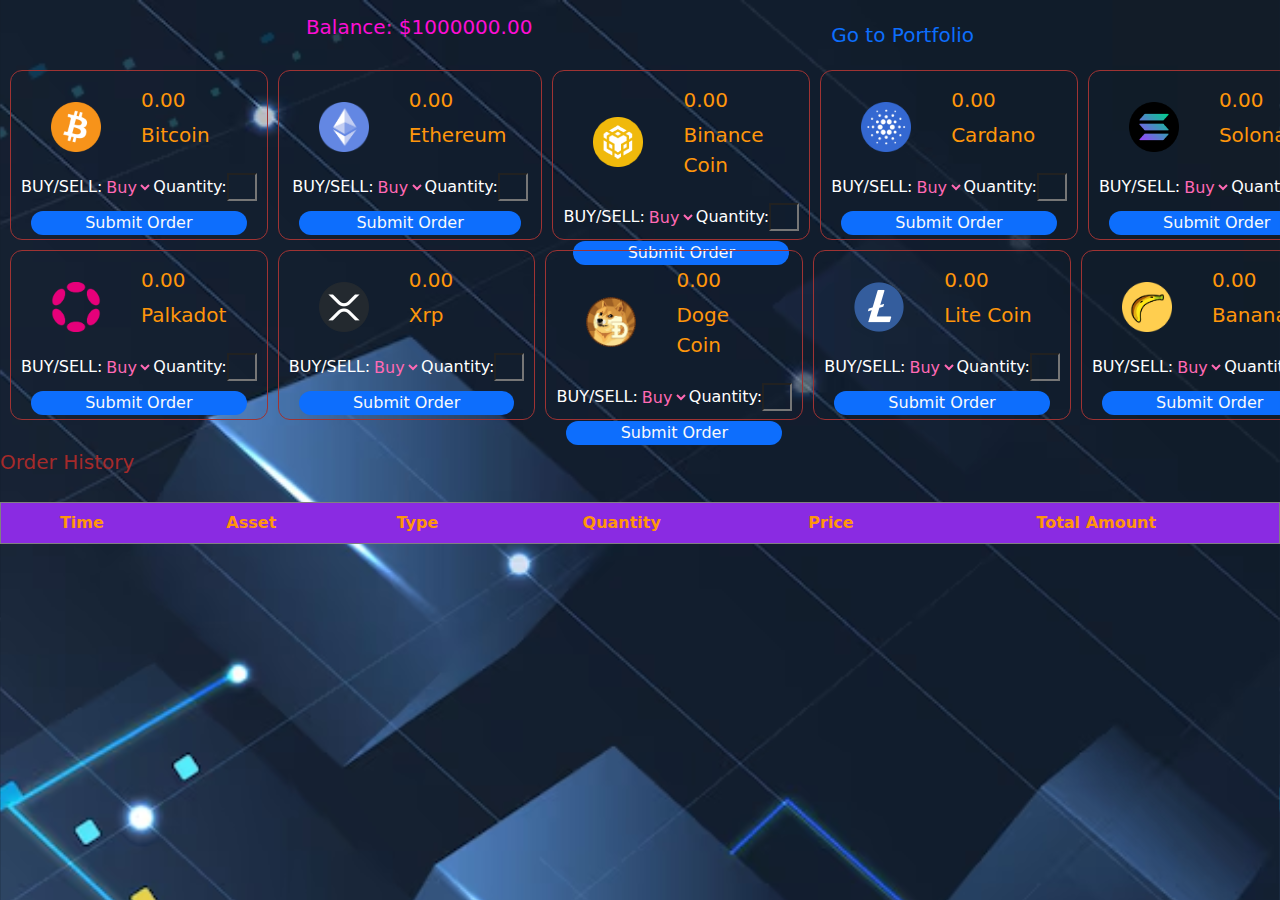
==== buy-sell.html @ 3fd24365 "add" ====
<!DOCTYPE html>
<html lang="en">
<head>
    <meta charset="UTF-8" />
    <meta name="viewport" content="width=device-width, initial-scale=1.0" />
    <title>Trading Page</title>
    <!-- https://cdn.jsdelivr.net/npm/bootstrap@5.3.3/dist/css/bootstrap.min.css -->
    <link href="https://cdn.jsdelivr.net/npm/bootstrap@5.3.3/dist/css/bootstrap.min.css" rel="stylesheet" integrity="sha384-QWTKZyjpPEjISv5WaRU9OFeRpok6YctnYmDr5pNlyT2bRjXh0JMhjY6hW+ALEwIH" crossorigin="anonymous">
    <link rel="stylesheet" href="buy-sell.css" />
</head>
<body>
    <div class="balance">
        <p>Balance: $<span id="balance">1000000</span></p>
        <a  style="text-decoration: none;" href="portfolio.html">Go to Portfolio</a>
    </div>
    

    <!-- Navigation to Portfolio -->
    <!-- <div class="nav">
        <a href="portfolio.html">Go to Portfolio</a>
    </div> -->

    <!-- Trading Section -->
    <div class="coincard">
        <div class="coin-list" style="margin: 10px;">
            <!-- Bitcoin Section -->
            <div class="coinmain">
                <div class="coin">
                    <img class="cimgg" src="crypto coin/bitcoin.png" alt="Bitcoin" />
                    <div class="ctitle">
                        <h3 id="btc-trade">0.00</h3>
                        <p>Bitcoin</p>
                    </div>
                </div>
                <div>
                    <div class="order-form">
                        <label for="btc-type">BUY/SELL:</label>
                        <select id="btc-type">
                            <option value="buy">Buy</option>
                            <option value="sell">Sell</option>
                        </select>
                        <label for="btc-quantity">Quantity:</label>
                        <input style="width: 30px;" type="number" id="btc-quantity" min="0" />
                    </div>
                    

                    <div  style="display: flex;flex-direction: column; border-radius: 10px  ;margin: 10px;">
                        <button class="bg-primary text-light" onclick="placeOrder('btc')">Submit Order</button>
                    </div>
                
                </div>
            </div>

            <!-- Ethereum Section -->
            <div class="coinmain">
                <div class="coin">
                    <img class="cimgg" src="crypto coin/ethereum.png" alt="Ethereum" />
                    <div class="ctitle">
                        <h3 id="eth-trade">0.00</h3>
                        <p>Ethereum</p>
                    </div>
                </div>
                <div>
                    <div class="order-form">
                        <label for="eth-type">BUY/SELL:</label>
                        <select id="eth-type">
                            <option value="buy">Buy</option>
                            <option value="sell">Sell</option>
                        </select>
                        <label for="eth-quantity">Quantity:</label>
                        <input style="width: 30px;" type="number" id="eth-quantity" min="0" />
                    </div>

                    <div style="display: flex; flex-direction: column; margin: 10px;">
                        <button class="bg-primary text-light" onclick="placeOrder('eth')">Submit Order</button>
                    </div>
                </div>
            </div>
            <!-- bnb Section -->
            <div class="coinmain">
                <div class="coin">
                    <img class="cimgg" src="crypto coin/bnb.png" alt="bnb" />
                    <div class="ctitle">
                        <h3 id="bnb-trade">0.00</h3>
                        <p>Binance Coin</p>
                    </div>
                </div>
                <div>
                    <div class="order-form">
                        <label for="bnb-type">BUY/SELL:</label>
                        <select id="bnb-type">
                            <option value="buy">Buy</option>
                            <option value="sell">Sell</option>
                        </select>
                        <label for="bnb-quantity">Quantity:</label>
                        <input style="width: 30px;" type="number" id="bnb-quantity" min="0" />
                    </div>

                    <div style="display: flex; flex-direction: column; margin: 10px;">
                        <button class="bg-primary text-light" onclick="placeOrder('bnb')">Submit Order</button>
                    </div>
                </div>
            </div>
            <!-- Cardano Section -->
            <div class="coinmain">
                <div class="coin">
                    <img class="cimgg" src="crypto coin/cardano.png" alt="cardanpo" />
                    <div class="ctitle">
                        <h3 id="ada-trade">0.00</h3>
                        <p>Cardano</p>
                    </div>
                </div>
                <div>
                    <div class="order-form">
                        <label for="ada-type">BUY/SELL:</label>
                        <select id="ada-type">
                            <option value="buy">Buy</option>
                            <option value="sell">Sell</option>
                        </select>
                        <label for="ada-quantity">Quantity:</label>
                        <input style="width: 30px;" type="number" id="ada-quantity" min="0" />
                    </div>

                    <div style="display: flex; flex-direction: column; margin: 10px;">
                        <button class="bg-primary text-light" onclick="placeOrder('ada')">Submit Order</button>
                    </div>
                </div>
            </div>
            <!-- solona Section -->
            <div class="coinmain">
                <div class="coin">
                    <img class="cimgg" src="crypto coin/solona.png" alt="Solona" />
                    <div class="ctitle">
                        <h3 id="sol-trade">0.00</h3>
                        <p>Solona</p>
                    </div>
                </div>
                <div>
                    <div class="order-form">
                        <label for="sol-type">BUY/SELL:</label>
                        <select id="sol-type">
                            <option value="buy">Buy</option>
                            <option value="sell">Sell</option>
                        </select>
                        <label for="sol-quantity">Quantity:</label>
                        <input style="width: 30px;" type="number" id="sol-quantity" min="0" />
                    </div>

                    <div style="display: flex; flex-direction: column; margin: 10px;">
                        <button class="bg-primary text-light" onclick="placeOrder('sol')">Submit Order</button>
                    </div>
                </div>
            </div>
        </div>
        <div class="coin-list" style="margin: 10px;">
            <!-- palkadot Section -->
           <div class="coinmain">
               <div class="coin">
                   <img class="cimgg" src="crypto coin/polka.png" alt="Palkadot" />
                   <div class="ctitle">
                       <h3 id="dot-trade">0.00</h3>
                       <p>Palkadot</p>
                   </div>
               </div>
               <div>
                   <div class="order-form">
                       <label for="dot-type">BUY/SELL:</label>
                       <select id="dot-type">
                           <option value="buy">Buy</option>
                           <option value="sell">Sell</option>
                       </select>
                       <label for="dot-quantity">Quantity:</label>
                       <input style="width: 30px;" type="number" id="dot-quantity" min="0" />
                   </div>
                   

                   <div  style="display: flex;flex-direction: column; border-radius: 10px  ;margin: 10px;">
                       <button class="bg-primary text-light" onclick="placeOrder('dot')">Submit Order</button>
                   </div>
               
               </div>
           </div>

           <!-- xrp Section -->
           <div class="coinmain">
               <div class="coin">
                   <img class="cimgg" src="crypto coin/xrp.png" alt="Xrp" />
                   <div class="ctitle">
                       <h3 id="xrp-trade">0.00</h3>
                       <p>Xrp</p>
                   </div>
               </div>
               <div>
                   <div class="order-form">
                       <label for="xrp-type">BUY/SELL:</label>
                       <select id="xrp-type">
                           <option value="buy">Buy</option>
                           <option value="sell">Sell</option>
                       </select>
                       <label for="xrp-quantity">Quantity:</label>
                       <input style="width: 30px;" type="number" id="xrp-quantity" min="0" />
                   </div>

                   <div style="display: flex; flex-direction: column; margin: 10px;">
                       <button class="bg-primary text-light" onclick="placeOrder('xrp')">Submit Order</button>
                   </div>
               </div>
           </div>
           <!-- dogecoin Section -->
           <div class="coinmain">
               <div class="coin">
                   <img class="cimgg" src="crypto coin/dogecoin.png" alt="dogecoin" />
                   <div class="ctitle">
                       <h3 id="doge-trade">0.00</h3>
                       <p>Doge Coin</p>
                   </div>
               </div>
               <div>
                   <div class="order-form">
                       <label for="doge-type">BUY/SELL:</label>
                       <select id="doge-type">
                           <option value="buy">Buy</option>
                           <option value="sell">Sell</option>
                       </select>
                       <label for="doge-quantity">Quantity:</label>
                       <input style="width: 30px;" type="number" id="doge-quantity" min="0" />
                   </div>

                   <div style="display: flex; flex-direction: column; margin: 10px;">
                       <button class="bg-primary text-light" onclick="placeOrder('doge')">Submit Order</button>
                   </div>
               </div>
           </div>
           <!-- Litecoin Section -->
           <div class="coinmain">
               <div class="coin">
                   <img class="cimgg" src="crypto coin/litecoin.png" alt="litecoin" />
                   <div class="ctitle">
                       <h3 id="ltc-trade">0.00</h3>
                       <p>Lite Coin</p>
                   </div>
               </div>
               <div>
                   <div class="order-form">
                       <label for="ltc-type">BUY/SELL:</label>
                       <select id="ltc-type">
                           <option value="buy">Buy</option>
                           <option value="sell">Sell</option>
                       </select>
                       <label for="ltc-quantity">Quantity:</label>
                       <input style="width: 30px;" type="number" id="ltc-quantity" min="0" />
                   </div>

                   <div style="display: flex; flex-direction: column; margin: 10px;">
                       <button class="bg-primary text-light" onclick="placeOrder('ltc')">Submit Order</button>
                   </div>
               </div>
           </div>
           <!-- banana Section -->
           <div class="coinmain">
               <div class="coin">
                   <img class="cimgg" src="crypto coin/banana.png" alt="Banana" />
                   <div class="ctitle">
                       <h3 id="banana-trade">0.00</h3>
                       <p>Banana</p>
                   </div>
               </div>
               <div>
                   <div class="order-form">
                       <label for="banana-type">BUY/SELL:</label>
                       <select id="banana-type">
                           <option value="buy">Buy</option>
                           <option value="sell">Sell</option>
                       </select>
                       <label for="banana-quantity">Quantity:</label>
                       <input style="width: 30px;" type="number" id="banana-quantity" min="0" />
                   </div>

                   <div style="display: flex; flex-direction: column; margin: 10px;">
                       <button class="bg-primary text-light" onclick="placeOrder('banana')">Submit Order</button>
                   </div>
               </div>
           </div>
       </div> 
       
       
         
        
    </div>

    <!-- Order History -->
    <h3 style="color: brown; margin-top: 30px;">Order History</h3>
    
    <div class="order-history">
        
        <table border="1" id="order-history-table">
            <thead>
                <tr>
                    <th>Time</th>
                    <th>Asset</th>
                    <th>Type</th>
                    <th>Quantity</th>
                    <th>Price</th>
                    <th>Total Amount</th>
                </tr>
            </thead>
            <tbody>
                <!-- Order rows will be added here dynamically -->
            </tbody>
        </table>
    </div>

    <!-- WebSocket & JS -->
    <script src="buy-sell.js"></script>
</body>
</html>
---- buy-sell.css ----
*{
    margin: 0px;
    padding: 0px;
}
body{
    background-image: url(crypto\ coin/bg1.png);
    /* background-color: aqua; */
    /* background-repeat: no-repeat; */
    height: 100%;
    width: 100%;
    background-size: cover;
    overflow-x: hidden;
}
.balance{
    margin-top: 10px;
    /* margin: 2px; */
    margin-left: 5px;
    margin-right: 5px;
    display: flex;
    justify-content: space-evenly;
    /* border: 1px solid white; */
    /* box-shadow: 5px grey; */
    font-size: 20px;
    color: #fc0ed4;
    border-radius: 30px;
    align-items: center;
    text-align: center;
    /* margin: 2px; */
    padding: 2px;
}
/* .coincard{
    border: 1px solid white;
} */
.coin-list {
    display: flex;
    align-items: center;
    /* border: 1px solid white; */
}

.coin {
    display: flex;
    align-items: center;
    font-size: 15px;
    margin: 5px 5px;
    color: #ff960b;
    padding: 2px 20px;
    border-radius: 8px;
    margin-left: 10px;
    /* border: 1px solid white; */
}
.ctitle{
    margin-left: 40px;
}
.ctitle p,h3{
    font-size: 20px;
}

.coinmain {
    border: 1px solid rgb(159, 51, 51);
    /* box-shadow: 1px 1px 1px 1px rgb(216, 211, 214); */
    border-radius: 12px;
    margin-right: 10px;
    padding: 10px;
    width: 300px;
    height:170px
}
.cimgg{
    height: 50px;
}

.order-form {
    display: flex;
    justify-content: center;
    align-items: center;
    color: white;
    /* gap: 8px; */
}
select{
    border: none; 
    outline: none; 
    background-color: transparent; 
    /* appearance: none;  */
    /* -webkit-appearance: none;  */
    -moz-appearance: none; 
    /* padding: 10px;  */
    color: hotpink;
}
input{
    /* border: none;  */
    /* outline: none;  */
    background-color: transparent; 
    /* appearance: none;  */
    /* -webkit-appearance: none;  */
    /* -moz-appearance: none;  */
    /* padding: 10px;  */
    color: hotpink;

}
button{
    background-color: transparent;
    border: none;
    border-radius: 30px;
}
/* button:hover{
    background-color: white;
    color: black;
} */
.order-history{
    height: 300px;
    width: 100%;
    overflow: scroll;
    /* scrollbar-color: green; */
    /* overflow-wrap: normal ; */ 
    
}

#order-history-table {
    margin-top: 20px;
    width: 100%;
    border-collapse: collapse;
    /* overflow: scroll; */
    /* height: 200px; */
}
#order-history-table th{
    padding: 8px;
    text-align: center;
    /* position: fixed; */
    background: blueviolet;
    color: #ff960b;

}

#order-history-table td {
    padding: 8px;
    text-align: center;
    color: aqua;
}
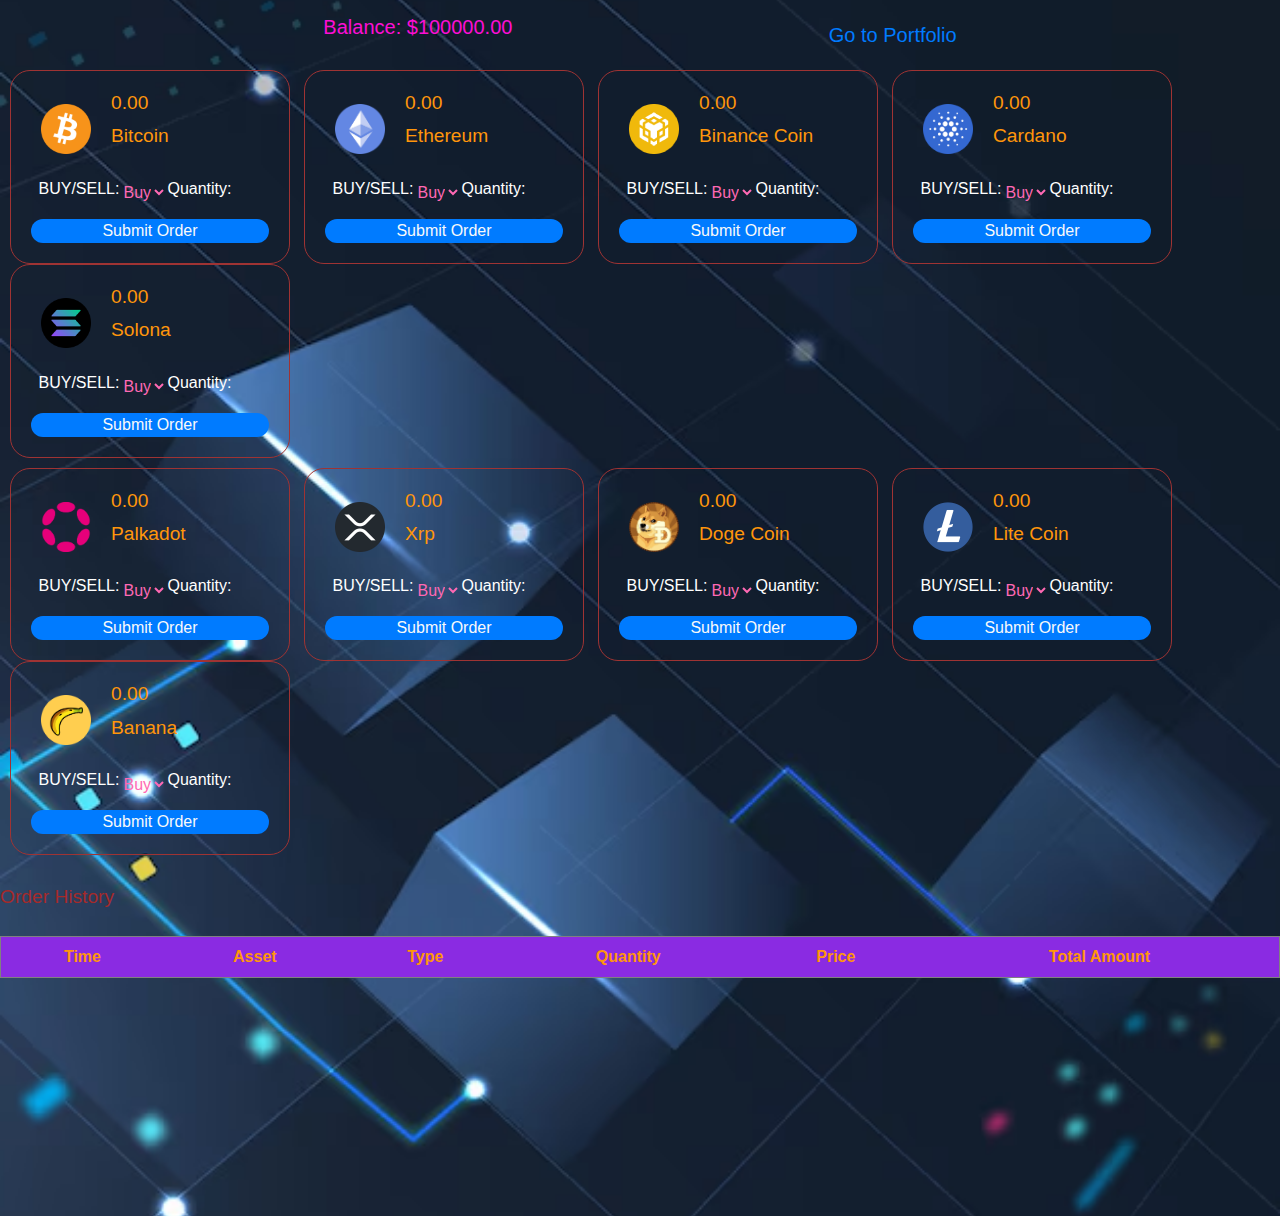
==== commit 38c6eabc: "BUY SELL ADD CHART ON ALL" ====
--- a/buy-sell.html
+++ b/buy-sell.html
@@ -6,6 +6,7 @@
     <title>Trading Page</title>
     <!-- https://cdn.jsdelivr.net/npm/bootstrap@5.3.3/dist/css/bootstrap.min.css -->
     <link href="https://cdn.jsdelivr.net/npm/bootstrap@5.3.3/dist/css/bootstrap.min.css" rel="stylesheet" integrity="sha384-QWTKZyjpPEjISv5WaRU9OFeRpok6YctnYmDr5pNlyT2bRjXh0JMhjY6hW+ALEwIH" crossorigin="anonymous">
+    <link rel="stylesheet" href="https://stackpath.bootstrapcdn.com/bootstrap/4.5.2/css/bootstrap.min.css">
     <link rel="stylesheet" href="buy-sell.css" />
 </head>
 <body>
@@ -26,7 +27,9 @@
             <!-- Bitcoin Section -->
             <div class="coinmain">
                 <div class="coin">
+                    <a href="#" data-toggle="modal" data-target="#imagePopup">
                     <img class="cimgg" src="crypto coin/bitcoin.png" alt="Bitcoin" />
+                    </a>    
                     <div class="ctitle">
                         <h3 id="btc-trade">0.00</h3>
                         <p>Bitcoin</p>
@@ -54,7 +57,9 @@
             <!-- Ethereum Section -->
             <div class="coinmain">
                 <div class="coin">
+                    <a href="#" data-toggle="modal" data-target="#imagePopup1">
                     <img class="cimgg" src="crypto coin/ethereum.png" alt="Ethereum" />
+                </a>
                     <div class="ctitle">
                         <h3 id="eth-trade">0.00</h3>
                         <p>Ethereum</p>
@@ -79,7 +84,9 @@
             <!-- bnb Section -->
             <div class="coinmain">
                 <div class="coin">
+                    <a href="#" data-toggle="modal" data-target="#imagePopup2">
                     <img class="cimgg" src="crypto coin/bnb.png" alt="bnb" />
+                </a>
                     <div class="ctitle">
                         <h3 id="bnb-trade">0.00</h3>
                         <p>Binance Coin</p>
@@ -104,7 +111,9 @@
             <!-- Cardano Section -->
             <div class="coinmain">
                 <div class="coin">
+                    <a href="#" data-toggle="modal" data-target="#imagePopup3">
                     <img class="cimgg" src="crypto coin/cardano.png" alt="cardanpo" />
+                </a>
                     <div class="ctitle">
                         <h3 id="ada-trade">0.00</h3>
                         <p>Cardano</p>
@@ -129,7 +138,9 @@
             <!-- solona Section -->
             <div class="coinmain">
                 <div class="coin">
+                    <a href="#" data-toggle="modal" data-target="#imagePopup4">
                     <img class="cimgg" src="crypto coin/solona.png" alt="Solona" />
+                </a>
                     <div class="ctitle">
                         <h3 id="sol-trade">0.00</h3>
                         <p>Solona</p>
@@ -156,7 +167,9 @@
             <!-- palkadot Section -->
            <div class="coinmain">
                <div class="coin">
+                <a href="#" data-toggle="modal" data-target="#imagePopup5">
                    <img class="cimgg" src="crypto coin/polka.png" alt="Palkadot" />
+                </a>
                    <div class="ctitle">
                        <h3 id="dot-trade">0.00</h3>
                        <p>Palkadot</p>
@@ -184,7 +197,9 @@
            <!-- xrp Section -->
            <div class="coinmain">
                <div class="coin">
+                <a href="#" data-toggle="modal" data-target="#imagePopup6">
                    <img class="cimgg" src="crypto coin/xrp.png" alt="Xrp" />
+                </a>
                    <div class="ctitle">
                        <h3 id="xrp-trade">0.00</h3>
                        <p>Xrp</p>
@@ -209,7 +224,9 @@
            <!-- dogecoin Section -->
            <div class="coinmain">
                <div class="coin">
+                <a href="#" data-toggle="modal" data-target="#imagePopup7">
                    <img class="cimgg" src="crypto coin/dogecoin.png" alt="dogecoin" />
+                </a>
                    <div class="ctitle">
                        <h3 id="doge-trade">0.00</h3>
                        <p>Doge Coin</p>
@@ -234,7 +251,9 @@
            <!-- Litecoin Section -->
            <div class="coinmain">
                <div class="coin">
+                <a href="#" data-toggle="modal" data-target="#imagePopup8">
                    <img class="cimgg" src="crypto coin/litecoin.png" alt="litecoin" />
+                </a>
                    <div class="ctitle">
                        <h3 id="ltc-trade">0.00</h3>
                        <p>Lite Coin</p>
@@ -259,7 +278,9 @@
            <!-- banana Section -->
            <div class="coinmain">
                <div class="coin">
+                <a href="#" data-toggle="modal" data-target="#imagePopup9">
                    <img class="cimgg" src="crypto coin/banana.png" alt="Banana" />
+                </a>
                    <div class="ctitle">
                        <h3 id="banana-trade">0.00</h3>
                        <p>Banana</p>
@@ -310,7 +331,430 @@
         </table>
     </div>
 
+      <!-- Popup Modal -->
+      <div class="modal fade" id="imagePopup" tabindex="-1" role="dialog" aria-labelledby="popupLabel" aria-hidden="true">
+        <div class="modal-dialog modal-fullscreen" role="document">
+            <div class="modal-content">
+                <div class="modal-header">
+                    <h5 class="modal-title" id="popupLabel">BITCOIN</h5>
+                    <button type="button" class="close" data-dismiss="modal" aria-label="Close">
+                        <span aria-hidden="true">&times;</span>
+                    </button>
+                </div>
+                <div class="modal-body">
+                    <p><!-- TradingView Widget BEGIN -->
+                        <div class="tradingview-widget-container" style="height:100%;width:100%">
+                            <div class="tradingview-widget-container__widget" style="height:calc(100% - 32px);width:100%"></div>
+                            <div class="tradingview-widget-copyright">
+                                <a href="https://www.tradingview.com/" rel="noopener nofollow" target="_blank">
+                                    <span class="blue-text"></span>
+                                </a>
+                            </div>
+                            <script type="text/javascript" src="https://s3.tradingview.com/external-embedding/embed-widget-advanced-chart.js" async>
+                            {
+                                "autosize": true,
+                                "symbol": "BITSTAMP:BTCUSD",
+                                "interval": "60",
+                                "timezone": "Etc/UTC",
+                                "theme": "dark",
+                                "style": "1",
+                                "locale": "en",
+                                "withdateranges": true,
+                                "hide_side_toolbar": false,
+                                "allow_symbol_change": true,
+                                "details": true,
+                                "calendar": false,
+                                "support_host": "https://www.tradingview.com"
+                            }
+                            </script>
+                        </div>
+                        <!-- TradingView Widget END --></p>
+                </div>
+                <div class="modal-footer">
+                    <button type="button" class="btn btn-secondary" data-dismiss="modal">Close</button>
+                </div>
+            </div>
+        </div>
+    </div>
+      <!-- Popup Modal -->
+      <div class="modal fade" id="imagePopup1" tabindex="-1" role="dialog" aria-labelledby="popupLabel" aria-hidden="true">
+        <div class="modal-dialog modal-fullscreen" role="document">
+            <div class="modal-content">
+                <div class="modal-header">
+                    <h5 class="modal-title" id="popupLabel">ETHEREUM</h5>
+                    <button type="button" class="close" data-dismiss="modal" aria-label="Close">
+                        <span aria-hidden="true">&times;</span>
+                    </button>
+                </div>
+                <div class="modal-body">
+                    <p><!-- TradingView Widget BEGIN -->
+                        <div class="tradingview-widget-container" style="height:100%;width:100%">
+                          <div class="tradingview-widget-container__widget" style="height:calc(100% - 32px);width:100%"></div>
+                          <div class="tradingview-widget-copyright"><a href="https://www.tradingview.com/" rel="noopener nofollow" target="_blank"><span class="blue-text"></span></a></div>
+                          <script type="text/javascript" src="https://s3.tradingview.com/external-embedding/embed-widget-advanced-chart.js" async>
+                          {
+                          "autosize": true,
+                          "symbol": "MARKETSCOM:ETHEREUM",
+                          "interval": "60",
+                          "timezone": "Etc/UTC",
+                          "theme": "dark",
+                          "style": "1",
+                          "locale": "en",
+                          "withdateranges": true,
+                          "hide_side_toolbar": false,
+                          "allow_symbol_change": true,
+                          "details": true,
+                          "calendar": false,
+                          "support_host": "https://www.tradingview.com"
+                        }
+                          </script>
+                        </div>
+                        <!-- TradingView Widget END --></p>
+                </div>
+                <div class="modal-footer">
+                    <button type="button" class="btn btn-secondary" data-dismiss="modal">Close</button>
+                </div>
+            </div>
+        </div>
+    </div>
+      <!-- Popup Modal -->
+      <div class="modal fade" id="imagePopup2" tabindex="-1" role="dialog" aria-labelledby="popupLabel" aria-hidden="true">
+        <div class="modal-dialog modal-fullscreen" role="document">
+            <div class="modal-content">
+                <div class="modal-header">
+                    <h5 class="modal-title" id="popupLabel">BINANCE COIN</h5>
+                    <button type="button" class="close" data-dismiss="modal" aria-label="Close">
+                        <span aria-hidden="true">&times;</span>
+                    </button>
+                </div>
+                <div class="modal-body">
+                    <p><!-- TradingView Widget BEGIN -->
+                        <div class="tradingview-widget-container" style="height:100%;width:100%">
+                          <div class="tradingview-widget-container__widget" style="height:calc(100% - 32px);width:100%"></div>
+                          <div class="tradingview-widget-copyright"><a href="https://www.tradingview.com/" rel="noopener nofollow" target="_blank"><span class="blue-text"></span></a></div>
+                          <script type="text/javascript" src="https://s3.tradingview.com/external-embedding/embed-widget-advanced-chart.js" async>
+                          {
+                          "autosize": true,
+                          "symbol": "BINANCE:BNBUSD",
+                          "interval": "60",
+                          "timezone": "Etc/UTC",
+                          "theme": "dark",
+                          "style": "1",
+                          "locale": "en",
+                          "withdateranges": true,
+                          "hide_side_toolbar": false,
+                          "allow_symbol_change": true,
+                          "details": true,
+                          "calendar": false,
+                          "support_host": "https://www.tradingview.com"
+                        }
+                          </script>
+                        </div>
+                        <!-- TradingView Widget END --></p>
+                </div>
+                <div class="modal-footer">
+                    <button type="button" class="btn btn-secondary" data-dismiss="modal">Close</button>
+                </div>
+            </div>
+        </div>
+    </div>
+      <!-- Popup Modal -->
+      <div class="modal fade" id="imagePopup3" tabindex="-1" role="dialog" aria-labelledby="popupLabel" aria-hidden="true">
+        <div class="modal-dialog modal-fullscreen" role="document">
+            <div class="modal-content">
+                <div class="modal-header">
+                    <h5 class="modal-title" id="popupLabel">CARDANO</h5>
+                    <button type="button" class="close" data-dismiss="modal" aria-label="Close">
+                        <span aria-hidden="true">&times;</span>
+                    </button>
+                </div>
+                <div class="modal-body">
+                    <p><!-- TradingView Widget BEGIN -->
+                        <div class="tradingview-widget-container" style="height:100%;width:100%">
+                          <div class="tradingview-widget-container__widget" style="height:calc(100% - 32px);width:100%"></div>
+                          <div class="tradingview-widget-copyright"><a href="https://www.tradingview.com/" rel="noopener nofollow" target="_blank"><span class="blue-text"></span></a></div>
+                          <script type="text/javascript" src="https://s3.tradingview.com/external-embedding/embed-widget-advanced-chart.js" async>
+                          {
+                          "autosize": true,
+                          "symbol": "BINANCE:ADAUSD",
+                          "interval": "60",
+                          "timezone": "Etc/UTC",
+                          "theme": "dark",
+                          "style": "1",
+                          "locale": "en",
+                          "withdateranges": true,
+                          "hide_side_toolbar": false,
+                          "allow_symbol_change": true,
+                          "details": true,
+                          "calendar": false,
+                          "support_host": "https://www.tradingview.com"
+                        }
+                          </script>
+                        </div>
+                        <!-- TradingView Widget END --></p>
+                </div>
+                <div class="modal-footer">
+                    <button type="button" class="btn btn-secondary" data-dismiss="modal">Close</button>
+                </div>
+            </div>
+        </div>
+    </div>
+      <!-- Popup Modal -->
+      <div class="modal fade" id="imagePopup4" tabindex="-1" role="dialog" aria-labelledby="popupLabel" aria-hidden="true">
+        <div class="modal-dialog modal-fullscreen" role="document">
+            <div class="modal-content">
+                <div class="modal-header">
+                    <h5 class="modal-title" id="popupLabel">SOLONA</h5>
+                    <button type="button" class="close" data-dismiss="modal" aria-label="Close">
+                        <span aria-hidden="true">&times;</span>
+                    </button>
+                </div>
+                <div class="modal-body">
+                    <p><!-- TradingView Widget BEGIN -->
+                        <div class="tradingview-widget-container" style="height:100%;width:100%">
+                          <div class="tradingview-widget-container__widget" style="height:calc(100% - 32px);width:100%"></div>
+                          <div class="tradingview-widget-copyright"><a href="https://www.tradingview.com/" rel="noopener nofollow" target="_blank"><span class="blue-text"></span></a></div>
+                          <script type="text/javascript" src="https://s3.tradingview.com/external-embedding/embed-widget-advanced-chart.js" async>
+                          {
+                          "autosize": true,
+                          "symbol": "COINBASE:SOLUSD",
+                          "interval": "60",
+                          "timezone": "Etc/UTC",
+                          "theme": "dark",
+                          "style": "1",
+                          "locale": "en",
+                          "withdateranges": true,
+                          "hide_side_toolbar": false,
+                          "allow_symbol_change": true,
+                          "details": true,
+                          "calendar": false,
+                          "support_host": "https://www.tradingview.com"
+                        }
+                          </script>
+                        </div>
+                        <!-- TradingView Widget END --></p>
+                </div>
+                <div class="modal-footer">
+                    <button type="button" class="btn btn-secondary" data-dismiss="modal">Close</button>
+                </div>
+            </div>
+        </div>
+    </div>
+    
+      <!-- Popup Modal -->
+      <div class="modal fade" id="imagePopup5" tabindex="-1" role="dialog" aria-labelledby="popupLabel" aria-hidden="true">
+        <div class="modal-dialog modal-fullscreen" role="document">
+            <div class="modal-content">
+                <div class="modal-header">
+                    <h5 class="modal-title" id="popupLabel">POLKADOT</h5>
+                    <button type="button" class="close" data-dismiss="modal" aria-label="Close">
+                        <span aria-hidden="true">&times;</span>
+                    </button>
+                </div>
+                <div class="modal-body">
+                    <p><!-- TradingView Widget BEGIN -->
+                        <div class="tradingview-widget-container" style="height:100%;width:100%">
+                          <div class="tradingview-widget-container__widget" style="height:calc(100% - 32px);width:100%"></div>
+                          <div class="tradingview-widget-copyright"><a href="https://www.tradingview.com/" rel="noopener nofollow" target="_blank"><span class="blue-text"></span></a></div>
+                          <script type="text/javascript" src="https://s3.tradingview.com/external-embedding/embed-widget-advanced-chart.js" async>
+                          {
+                          "autosize": true,
+                          "symbol": "COINBASE:DOTUSD",
+                          "interval": "60",
+                          "timezone": "Etc/UTC",
+                          "theme": "dark",
+                          "style": "1",
+                          "locale": "en",
+                          "withdateranges": true,
+                          "hide_side_toolbar": false,
+                          "allow_symbol_change": true,
+                          "details": true,
+                          "calendar": false,
+                          "support_host": "https://www.tradingview.com"
+                        }
+                          </script>
+                        </div>
+                        <!-- TradingView Widget END --></p>
+                </div>
+                <div class="modal-footer">
+                    <button type="button" class="btn btn-secondary" data-dismiss="modal">Close</button>
+                </div>
+            </div>
+        </div>
+    </div>
+    
+      <!-- Popup Modal -->
+      <div class="modal fade" id="imagePopup6" tabindex="-1" role="dialog" aria-labelledby="popupLabel" aria-hidden="true">
+        <div class="modal-dialog modal-fullscreen" role="document">
+            <div class="modal-content">
+                <div class="modal-header">
+                    <h5 class="modal-title" id="popupLabel">XRP</h5>
+                    <button type="button" class="close" data-dismiss="modal" aria-label="Close">
+                        <span aria-hidden="true">&times;</span>
+                    </button>
+                </div>
+                <div class="modal-body">
+                    <p><!-- TradingView Widget BEGIN -->
+                        <div class="tradingview-widget-container" style="height:100%;width:100%">
+                          <div class="tradingview-widget-container__widget" style="height:calc(100% - 32px);width:100%"></div>
+                          <div class="tradingview-widget-copyright"><a href="https://www.tradingview.com/" rel="noopener nofollow" target="_blank"><span class="blue-text"></span></a></div>
+                          <script type="text/javascript" src="https://s3.tradingview.com/external-embedding/embed-widget-advanced-chart.js" async>
+                          {
+                          "autosize": true,
+                          "symbol": "BITSTAMP:XRPUSD",
+                          "interval": "60",
+                          "timezone": "Etc/UTC",
+                          "theme": "dark",
+                          "style": "1",
+                          "locale": "en",
+                          "withdateranges": true,
+                          "hide_side_toolbar": false,
+                          "allow_symbol_change": true,
+                          "details": true,
+                          "calendar": false,
+                          "support_host": "https://www.tradingview.com"
+                        }
+                          </script>
+                        </div>
+                        <!-- TradingView Widget END --></p>
+                </div>
+                <div class="modal-footer">
+                    <button type="button" class="btn btn-secondary" data-dismiss="modal">Close</button>
+                </div>
+            </div>
+        </div>
+    </div>
+      <!-- Popup Modal -->
+      <div class="modal fade" id="imagePopup7" tabindex="-1" role="dialog" aria-labelledby="popupLabel" aria-hidden="true">
+        <div class="modal-dialog modal-fullscreen" role="document">
+            <div class="modal-content">
+                <div class="modal-header">
+                    <h5 class="modal-title" id="popupLabel">DOGECOIN</h5>
+                    <button type="button" class="close" data-dismiss="modal" aria-label="Close">
+                        <span aria-hidden="true">&times;</span>
+                    </button>
+                </div>
+                <div class="modal-body">
+                    <p><!-- TradingView Widget BEGIN -->
+                        <div class="tradingview-widget-container" style="height:100%;width:100%">
+                          <div class="tradingview-widget-container__widget" style="height:calc(100% - 32px);width:100%"></div>
+                          <div class="tradingview-widget-copyright"><a href="https://www.tradingview.com/" rel="noopener nofollow" target="_blank"><span class="blue-text"></span></a></div>
+                          <script type="text/javascript" src="https://s3.tradingview.com/external-embedding/embed-widget-advanced-chart.js" async>
+                          {
+                          "autosize": true,
+                          "symbol": "COINBASE:DOGEUSD",
+                          "interval": "60",
+                          "timezone": "Etc/UTC",
+                          "theme": "dark",
+                          "style": "1",
+                          "locale": "en",
+                          "withdateranges": true,
+                          "hide_side_toolbar": false,
+                          "allow_symbol_change": true,
+                          "details": true,
+                          "calendar": false,
+                          "support_host": "https://www.tradingview.com"
+                        }
+                          </script>
+                        </div>
+                        <!-- TradingView Widget END --></p>
+                </div>
+                <div class="modal-footer">
+                    <button type="button" class="btn btn-secondary" data-dismiss="modal">Close</button>
+                </div>
+            </div>
+        </div>
+    </div>
+    
+      <!-- Popup Modal -->
+      <div class="modal fade" id="imagePopup8" tabindex="-1" role="dialog" aria-labelledby="popupLabel" aria-hidden="true">
+        <div class="modal-dialog modal-fullscreen" role="document">
+            <div class="modal-content">
+                <div class="modal-header">
+                    <h5 class="modal-title" id="popupLabel">LITECOIN</h5>
+                    <button type="button" class="close" data-dismiss="modal" aria-label="Close">
+                        <span aria-hidden="true">&times;</span>
+                    </button>
+                </div>
+                <div class="modal-body">
+                    <p><!-- TradingView Widget BEGIN -->
+                        <div class="tradingview-widget-container" style="height:100%;width:100%">
+                          <div class="tradingview-widget-container__widget" style="height:calc(100% - 32px);width:100%"></div>
+                          <div class="tradingview-widget-copyright"><a href="https://www.tradingview.com/" rel="noopener nofollow" target="_blank"><span class="blue-text"></span></a></div>
+                          <script type="text/javascript" src="https://s3.tradingview.com/external-embedding/embed-widget-advanced-chart.js" async>
+                          {
+                          "autosize": true,
+                          "symbol": "COINBASE:LTCUSD",
+                          "interval": "60",
+                          "timezone": "Etc/UTC",
+                          "theme": "dark",
+                          "style": "1",
+                          "locale": "en",
+                          "withdateranges": true,
+                          "hide_side_toolbar": false,
+                          "allow_symbol_change": true,
+                          "details": true,
+                          "calendar": false,
+                          "support_host": "https://www.tradingview.com"
+                        }
+                          </script>
+                        </div>
+                        <!-- TradingView Widget END --></p>
+                </div>
+                <div class="modal-footer">
+                    <button type="button" class="btn btn-secondary" data-dismiss="modal">Close</button>
+                </div>
+            </div>
+        </div>
+    </div>
+      <!-- Popup Modal -->
+      <div class="modal fade" id="imagePopup9" tabindex="-1" role="dialog" aria-labelledby="popupLabel" aria-hidden="true">
+        <div class="modal-dialog modal-fullscreen" role="document">
+            <div class="modal-content">
+                <div class="modal-header">
+                    <h5 class="modal-title" id="popupLabel">BANANA COIN</h5>
+                    <button type="button" class="close" data-dismiss="modal" aria-label="Close">
+                        <span aria-hidden="true">&times;</span>
+                    </button>
+                </div>
+                <div class="modal-body">
+                    <p><!-- TradingView Widget BEGIN -->
+                        <div class="tradingview-widget-container" style="height:100%;width:100%">
+                          <div class="tradingview-widget-container__widget" style="height:calc(100% - 32px);width:100%"></div>
+                          <div class="tradingview-widget-copyright"><a href="https://www.tradingview.com/" rel="noopener nofollow" target="_blank"><span class="blue-text"></span></a></div>
+                          <script type="text/javascript" src="https://s3.tradingview.com/external-embedding/embed-widget-advanced-chart.js" async>
+                          {
+                          "autosize": true,
+                          "symbol": "BITMEX:BBANANAT",
+                          "interval": "60",
+                          "timezone": "Etc/UTC",
+                          "theme": "dark",
+                          "style": "1",
+                          "locale": "en",
+                          "withdateranges": true,
+                          "hide_side_toolbar": false,
+                          "allow_symbol_change": true,
+                          "details": true,
+                          "calendar": false,
+                          "support_host": "https://www.tradingview.com"
+                        }
+                          </script>
+                        </div>
+                        <!-- TradingView Widget END --></p>
+                </div>
+                <div class="modal-footer">
+                    <button type="button" class="btn btn-secondary" data-dismiss="modal">Close</button>
+                </div>
+            </div>
+        </div>
+    </div>
+    
+    
+
     <!-- WebSocket & JS -->
     <script src="buy-sell.js"></script>
+    <script src="https://code.jquery.com/jquery-3.5.1.slim.min.js"></script>
+    <script src="https://cdn.jsdelivr.net/npm/@popperjs/core@2.9.2/dist/umd/popper.min.js"></script>
+    <script src="https://stackpath.bootstrapcdn.com/bootstrap/4.5.2/js/bootstrap.min.js"></script>
 </body>
 </html>
--- a/buy-sell.css
+++ b/buy-sell.css
@@ -1,133 +1,122 @@
-*{
+/* crypto\ coin/bg1.png */
+
+/* General reset */
+* {
     margin: 0px;
     padding: 0px;
-}
-body{
+    box-sizing: border-box; /* Ensure padding and borders are included in element's total width and height */
+}
+
+body {
     background-image: url(crypto\ coin/bg1.png);
-    /* background-color: aqua; */
-    /* background-repeat: no-repeat; */
     height: 100%;
     width: 100%;
     background-size: cover;
+    background-position: center;
     overflow-x: hidden;
-}
-.balance{
+    font-size: 16px;
+}
+
+/* Balance section */
+.balance {
     margin-top: 10px;
-    /* margin: 2px; */
     margin-left: 5px;
     margin-right: 5px;
     display: flex;
     justify-content: space-evenly;
-    /* border: 1px solid white; */
-    /* box-shadow: 5px grey; */
-    font-size: 20px;
+    font-size: 1.25rem; /* Use rem for relative sizing */
     color: #fc0ed4;
     border-radius: 30px;
     align-items: center;
     text-align: center;
-    /* margin: 2px; */
     padding: 2px;
-}
-/* .coincard{
-    border: 1px solid white;
-} */
+    flex-wrap: wrap; /* Allows items to wrap on smaller screens */
+}
+
+/* Coin list */
 .coin-list {
     display: flex;
     align-items: center;
-    /* border: 1px solid white; */
+    flex-wrap: wrap; /* Allows coin items to wrap on smaller screens */
 }
 
 .coin {
     display: flex;
     align-items: center;
-    font-size: 15px;
-    margin: 5px 5px;
+    font-size: 1rem;
+    margin: 5px;
     color: #ff960b;
-    padding: 2px 20px;
+    padding: 5px 15px;
     border-radius: 8px;
-    margin-left: 10px;
-    /* border: 1px solid white; */
-}
-.ctitle{
-    margin-left: 40px;
-}
-.ctitle p,h3{
-    font-size: 20px;
-}
-
+    flex: 1 1 auto; /* Flexible width based on available space */
+}
+
+/* Coin title */
+.ctitle {
+    margin-left: 20px;
+}
+
+.ctitle p, h3 {
+    font-size: 1.2rem; /* Use relative units */
+}
+
+/* Coin main card */
 .coinmain {
     border: 1px solid rgb(159, 51, 51);
-    /* box-shadow: 1px 1px 1px 1px rgb(216, 211, 214); */
-    border-radius: 12px;
-    margin-right: 10px;
+    border-radius: 20px;
+    margin-right: 14px;
     padding: 10px;
-    width: 300px;
-    height:170px
-}
-.cimgg{
+    width: 100%;
+    max-width: 280px;
+    height: auto;
+}
+
+.cimgg {
     height: 50px;
 }
 
+/* Order form */
 .order-form {
     display: flex;
     justify-content: center;
     align-items: center;
     color: white;
-    /* gap: 8px; */
-}
-select{
-    border: none; 
-    outline: none; 
-    background-color: transparent; 
-    /* appearance: none;  */
-    /* -webkit-appearance: none;  */
-    -moz-appearance: none; 
-    /* padding: 10px;  */
+    flex-wrap: wrap; /* Wrap form elements on small screens */
+}
+
+select, input {
+    border: none;
+    outline: none;
+    background-color: transparent;
     color: hotpink;
 }
-input{
-    /* border: none;  */
-    /* outline: none;  */
-    background-color: transparent; 
-    /* appearance: none;  */
-    /* -webkit-appearance: none;  */
-    /* -moz-appearance: none;  */
-    /* padding: 10px;  */
-    color: hotpink;
-
-}
-button{
+
+/* Buttons */
+button {
     background-color: transparent;
     border: none;
     border-radius: 30px;
 }
-/* button:hover{
-    background-color: white;
-    color: black;
-} */
-.order-history{
+
+/* Order history */
+.order-history {
     height: 300px;
     width: 100%;
-    overflow: scroll;
-    /* scrollbar-color: green; */
-    /* overflow-wrap: normal ; */ 
-    
-}
-
+    overflow: auto; /* Scroll only when necessary */
+}
+
+/* Order history table */
 #order-history-table {
     margin-top: 20px;
     width: 100%;
     border-collapse: collapse;
-    /* overflow: scroll; */
-    /* height: 200px; */
-}
-#order-history-table th{
+}
+
+#order-history-table th {
     padding: 8px;
     text-align: center;
-    /* position: fixed; */
     background: blueviolet;
     color: #ff960b;
-
 }
 
 #order-history-table td {
@@ -136,5 +125,90 @@
     color: aqua;
 }
 
-
-
+/* Media Queries for Responsive Design */
+
+/* For tablets */
+@media (max-width: 768px) {
+    .coin {
+        font-size: 0.9rem;
+        padding: 5px 10px;
+    }
+
+    .coinmain {
+        width: 80%;
+        margin: 10px auto;
+    }
+
+    .balance {
+        flex-direction: column;
+        margin: 10px 0;
+        padding: 10px;
+    }
+
+    .order-form {
+        flex-direction: column;
+        margin: 10px 0;
+    }
+
+    .order-history {
+        height: auto;
+    }
+}
+
+/* For mobile devices */
+@media (max-width: 480px) {
+    body {
+        font-size: 14px;
+    }
+
+    .coin {
+        font-size: 0.8rem;
+        padding: 5px;
+    }
+
+    .coinmain {
+        width: 100%;
+        margin: 10px auto;
+    }
+
+    .balance {
+        flex-direction: column;
+        font-size: 1rem;
+    }
+
+    .ctitle p, h3 {
+        font-size: 1rem;
+    }
+
+    .order-form {
+        flex-direction: column;
+        gap: 10px;
+    }
+
+    select, input {
+        font-size: 1rem;
+    }
+
+    .order-history {
+        height: auto;
+    }
+
+    #order-history-table th, #order-history-table td {
+        padding: 6px;
+        font-size: 0.8rem;
+    }
+}
+
+
+.modal-dialog.modal-fullscreen {
+    max-width: 100%;
+    width: 100%;
+    height: 100%;
+    margin: 0;
+}
+
+.modal-content {
+    height: 100%;
+    border: none; /* Optional: Remove border */
+    border-radius: 0; /* Optional: Remove border radius for full-screen look */
+}
